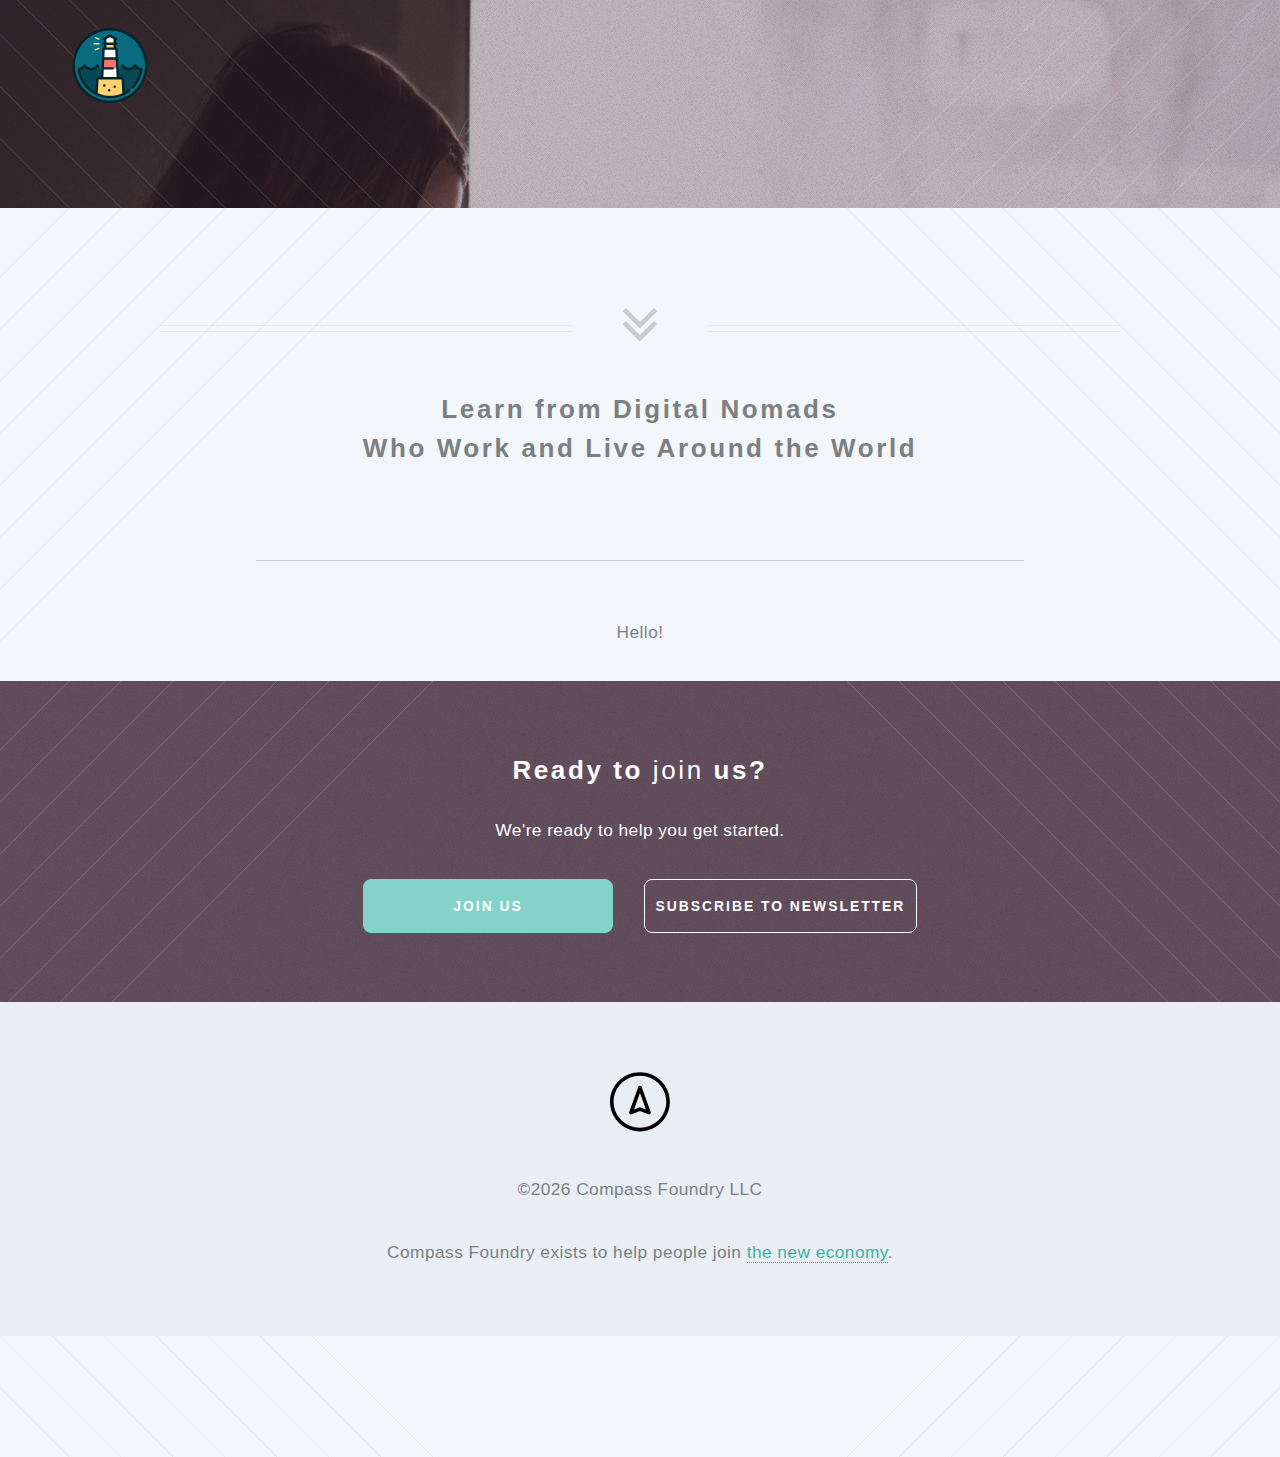
==== blog.html @ d34904d3 "initial commit" ====
<!DOCTYPE HTML>
<!--
	Twenty by HTML5 UP
	html5up.net | @ajlkn
	Free for personal and commercial use under the CCA 3.0 license (html5up.net/license)
-->
<script src="assets/js/main.js"></script>

<html>
  <head>
    <title>Nomad Scout</title>
    <link rel="shortcut icon" href="images/favicon.ico" />
    <meta charset="utf-8" />
    <meta name="viewport" content="width=device-width, initial-scale=1" />
    <!--[if lte IE 8]><script src="assets/js/ie/html5shiv.js"></script><![endif]-->
    <link rel="stylesheet" href="assets/css/main.css" />
    <!--[if lte IE 8]><link rel="stylesheet" href="assets/css/ie8.css" /><![endif]-->
    <!--[if lte IE 9]><link rel="stylesheet" href="assets/css/ie9.css" /><![endif]-->
  </head>
	<body class="index">
		<div id="page-wrapper">

			<!-- Header -->
				<header id="header" class="alt">
					<!--<h1 id="logo"><a href="index.html">The Stoic Fellowship</a></h1> -->
				<h1 id="logo"><a href="index.html"><img src="images/tsf-svg.svg" width=150px height=75px></a>
					<!-- <nav id="nav">
						<ul>
							<li class="current"><a href="stoic-groups.html">Stoic Communities</a></li>
							<li class="current"><a href="mission.html">About</a></li>
							<li class="current"><a href="resources.html">Resources</a></li>
							<li class="current"><a href="newsletter.html">Newsletter</a></li>
							<li class="current"><a href="blog.html">Blog</a></li>
							<li class="submenu"> -->

								<!-- <a href="#">Menu</a>
								<ul>
									<li><a href="left-sidebar.html">Left Sidebar</a></li>
									<li><a href="right-sidebar.html">Right Sidebar</a></li>
									<li><a href="no-sidebar.html">No Sidebar</a></li>
									<li><a href="contact.html">Contact</a></li>
								</ul>
							</li> -->

							<!-- <li><a href="join.html" class="button special">Join Us</a></li>
						</ul>
					</nav> -->
				</header>

			<!-- Banner -->
				<section id="banner">

					<!--
						".inner" is set up as an inline-block so it automatically expands
						in both directions to fit whatever's inside it. This means it won't
						automatically wrap lines, so be sure to use line breaks where
						appropriate (<br />).
					-->
					

				</section>

			<!-- Main -->

				<article id="main">

					<header class="special container">
						<span class="icon fa-angle-double-down"></span>
						<h2>Learn from Digital Nomads
						<br />
						Who Work and Live Around the World
						</h2>

					</header>
					
<br />
<br />
<div class="hr">
</div>
<br />
<br />

  <p class="center">
    Hello!
  </p>
					<!-- One -->
<!--
						<section class="wrapper style2 container special-alt">
							<div class="row 50%">
								<div class="8u 12u(narrower)">

									<header>
										<h2>Behold the <strong>icons</strong> that visualize what you’re all about. or just take up space. your call bro.</h2>
									</header>
									<p>Sed tristique purus vitae volutpat ultrices. Aliquam eu elit eget arcu comteger ut fermentum lorem. Lorem ipsum dolor sit amet. Sed tristique purus vitae volutpat ultrices. eu elit eget commodo. Sed tristique purus vitae volutpat ultrices. Aliquam eu elit eget arcu commodo.</p>
									<footer>
										<ul class="buttons">
											<li><a href="https://www.google.com/maps/d/u/0/viewer?mid=1Sk7PEt47NQpGrv_67f6LTsaZH1U&hl=en_US" target="_blank" class="button">View More</a></li>
										</ul>
									</footer>

								</div>
								<div class="4u 12u(narrower) important(narrower)">

									<ul class="featured-icons">
										<li><span class="icon fa-clock-o"><span class="label">Feature 1</span></span></li>
										<li><span class="icon fa-volume-up"><span class="label">Feature 2</span></span></li>
										<li><span class="icon fa-laptop"><span class="label">Feature 3</span></span></li>
										<li><span class="icon fa-inbox"><span class="label">Feature 4</span></span></li>
										<li><span class="icon fa-lock"><span class="label">Feature 5</span></span></li>
										<li><span class="icon fa-cog"><span class="label">Feature 6</span></span></li>
									</ul>

								</div>
							</div>
						</section>
					-->

					<!-- CTA -->
						<section id="cta">

							<header>
								<h2>Ready to <strong>join</strong> us?</h2>
								<p>We're ready to help you get started.</p>
							</header>
							<footer>
								<ul class="buttons">
									<li><a href="join.html" class="button special">Join Us</a></li>
									<li><a href="newsletter.html" class="button">Subscribe to Newsletter</a></li>
								</ul>
							</footer>

						</section>

				<!-- Footer -->
					<footer id="footer">

						<!-- <ul class="icons">
							<li><a href="#" class="icon circle fa-twitter"><span class="label">Twitter</span></a></li>
							<li><a href="#" class="icon circle fa-facebook"><span class="label">Facebook</span></a></li>
							<li><a href="#" class="icon circle fa-google-plus"><span class="label">Google+</span></a></li>
							<li><a href="#" class="icon circle fa-github"><span class="label">Github</span></a></li>
							<li><a href="#" class="icon circle fa-dribbble"><span class="label">Dribbble</span></a></li>
						</ul> -->

          <img src="images/nomads-logo.svg">
						<ul class="foot">
							<li>&copy;<script type="text/javascript">
	  document.write(new Date().getFullYear());
	</script> <strong>Compass Foundry LLC</strong> </li>
						</ul>
						<p class="foot">Compass Foundry exists to help people join <a href=#>the new economy</a>.</p>


					</footer>

			</div>

		<!-- Scripts -->
			<script src="assets/js/jquery.min.js"></script>
			<script src="assets/js/jquery.dropotron.min.js"></script>
			<script src="assets/js/jquery.scrolly.min.js"></script>
			<script src="assets/js/jquery.scrollgress.min.js"></script>
			<script src="assets/js/skel.min.js"></script>
			<script src="assets/js/util.js"></script>
			<!--[if lte IE 8]><script src="assets/js/ie/respond.min.js"></script><![endif]-->

	</body>
</html>
---- assets/css/main.css ----
@import url("font-awesome.min.css");
@import url("https://fonts.googleapis.com/css?family=Lato:300,400,900");

/*
	Twenty by HTML5 UP
	html5up.net | @ajlkn
	Free for personal and commercial use under the CCA 3.0 license (html5up.net/license)
*/

/* Reset */

	html, body, div, span, applet, object, iframe, h1, h2, h3, h4, h5, h6, p, blockquote, pre, a, abbr, acronym, address, big, cite, code, del, dfn, em, img, ins, kbd, q, s, samp, small, strike, strong, sub, sup, tt, var, b, u, i, center, dl, dt, dd, ol, ul, li, fieldset, form, label, legend, table, caption, tbody, tfoot, thead, tr, th, td, article, aside, canvas, details, embed, figure, figcaption, footer, header, hgroup, menu, nav, output, ruby, section, summary, time, mark, audio, video {
		margin: 0;
		padding: 0;
		border: 0;
		font-size: 100%;
		font: inherit;
		vertical-align: baseline;
	}

	article, aside, details, figcaption, figure, footer, header, hgroup, menu, nav, section {
		display: block;
	}

	body {
		line-height: 1;
	}

	ol, ul {
		list-style: none;
	}

	blockquote, q {
		quotes: none;
	}

	blockquote:before, blockquote:after, q:before, q:after {
		content: '';
		content: none;
	}

	table {
		border-collapse: collapse;
		border-spacing: 0;
	}

	body {
		-webkit-text-size-adjust: none;
	}

/* Box Model */

	*, *:before, *:after {
		-moz-box-sizing: border-box;
		-webkit-box-sizing: border-box;
		box-sizing: border-box;
	}

/* Containers */

	.container {
		margin-left: auto;
		margin-right: auto;
	}

	.container.\31 25\25 {
		width: 100%;
		max-width: 1750px;
		min-width: 1400px;
	}

	.container.\37 5\25 {
		width: 1050px;
	}

	.container.\35 0\25 {
		width: 700px;
	}

	.container.\32 5\25 {
		width: 350px;
	}

	.container {
		width: 1400px;
	}

	@media screen and (max-width: 1680px) {

		.container.\31 25\25 {
			width: 100%;
			max-width: 1500px;
			min-width: 1200px;
		}

		.container.\37 5\25 {
			width: 900px;
		}

		.container.\35 0\25 {
			width: 600px;
		}

		.container.\32 5\25 {
			width: 300px;
		}

		.container {
			width: 1200px;
		}

	}

	@media screen and (max-width: 1280px) {

		.container.\31 25\25 {
			width: 100%;
			max-width: 1200px;
			min-width: 960px;
		}

		.container.\37 5\25 {
			width: 720px;
		}

		.container.\35 0\25 {
			width: 480px;
		}

		.container.\32 5\25 {
			width: 240px;
		}

		.container {
			width: 960px;
		}

	}

	@media screen and (max-width: 980px) {

		.container.\31 25\25 {
			width: 100%;
			max-width: 118.75%;
			min-width: 95%;
		}

		.container.\37 5\25 {
			width: 71.25%;
		}

		.container.\35 0\25 {
			width: 47.5%;
		}

		.container.\32 5\25 {
			width: 23.75%;
		}

		.container {
			width: 95%;
		}

	}

	@media screen and (max-width: 840px) {

		.container.\31 25\25 {
			width: 100%;
			max-width: 118.75%;
			min-width: 95%;
		}

		.container.\37 5\25 {
			width: 71.25%;
		}

		.container.\35 0\25 {
			width: 47.5%;
		}

		.container.\32 5\25 {
			width: 23.75%;
		}

		.container {
			width: 95% !important;
		}

	}

	@media screen and (max-width: 736px) {

		.container.\31 25\25 {
			width: 100%;
			max-width: 125%;
			min-width: 100%;
		}

		.container.\37 5\25 {
			width: 75%;
		}

		.container.\35 0\25 {
			width: 50%;
		}

		.container.\32 5\25 {
			width: 25%;
		}

		.container {
			width: 100% !important;
		}

	}

/* Grid */

	.row {
		border-bottom: solid 1px transparent;
		-moz-box-sizing: border-box;
		-webkit-box-sizing: border-box;
		box-sizing: border-box;
	}

	.row > * {
		float: left;
		-moz-box-sizing: border-box;
		-webkit-box-sizing: border-box;
		box-sizing: border-box;
	}

	.row:after, .row:before {
		content: '';
		display: block;
		clear: both;
		height: 0;
	}

	.row.uniform > * > :first-child {
		margin-top: 0;
	}

	.row.uniform > * > :last-child {
		margin-bottom: 0;
	}

	.row.\30 \25 > * {
		padding: 0px 0 0 0px;
	}

	.row.\30 \25 {
		margin: 0px 0 -1px 0px;
	}

	.row.uniform.\30 \25 > * {
		padding: 0px 0 0 0px;
	}

	.row.uniform.\30 \25 {
		margin: 0px 0 -1px 0px;
	}

	.row > * {
		padding: 50px 0 0 50px;
	}

	.row {
		margin: -50px 0 -1px -50px;
	}

	.row.uniform > * {
		padding: 50px 0 0 50px;
	}

	.row.uniform {
		margin: -50px 0 -1px -50px;
	}

	.row.\32 00\25 > * {
		padding: 100px 0 0 100px;
	}

	.row.\32 00\25 {
		margin: -100px 0 -1px -100px;
	}

	.row.uniform.\32 00\25 > * {
		padding: 100px 0 0 100px;
	}

	.row.uniform.\32 00\25 {
		margin: -100px 0 -1px -100px;
	}

	.row.\31 50\25 > * {
		padding: 75px 0 0 75px;
	}

	.row.\31 50\25 {
		margin: -75px 0 -1px -75px;
	}

	.row.uniform.\31 50\25 > * {
		padding: 75px 0 0 75px;
	}

	.row.uniform.\31 50\25 {
		margin: -75px 0 -1px -75px;
	}

	.row.\35 0\25 > * {
		padding: 25px 0 0 25px;
	}

	.row.\35 0\25 {
		margin: -25px 0 -1px -25px;
	}

	.row.uniform.\35 0\25 > * {
		padding: 25px 0 0 25px;
	}

	.row.uniform.\35 0\25 {
		margin: -25px 0 -1px -25px;
	}

	.row.\32 5\25 > * {
		padding: 12.5px 0 0 12.5px;
	}

	.row.\32 5\25 {
		margin: -12.5px 0 -1px -12.5px;
	}

	.row.uniform.\32 5\25 > * {
		padding: 12.5px 0 0 12.5px;
	}

	.row.uniform.\32 5\25 {
		margin: -12.5px 0 -1px -12.5px;
	}

	.\31 2u, .\31 2u\24 {
		width: 100%;
		clear: none;
		margin-left: 0;
	}

	.\31 1u, .\31 1u\24 {
		width: 91.6666666667%;
		clear: none;
		margin-left: 0;
	}

	.\31 0u, .\31 0u\24 {
		width: 83.3333333333%;
		clear: none;
		margin-left: 0;
	}

	.\39 u, .\39 u\24 {
		width: 75%;
		clear: none;
		margin-left: 0;
	}

	.\38 u, .\38 u\24 {
		width: 66.6666666667%;
		clear: none;
		margin-left: 0;
	}

	.\37 u, .\37 u\24 {
		width: 58.3333333333%;
		clear: none;
		margin-left: 0;
	}

	.\36 u, .\36 u\24 {
		width: 50%;
		clear: none;
		margin-left: 0;
	}

	.\35 u, .\35 u\24 {
		width: 41.6666666667%;
		clear: none;
		margin-left: 0;
	}

	.\34 u, .\34 u\24 {
		width: 33.3333333333%;
		clear: none;
		margin-left: 0;
	}

	.\33 u, .\33 u\24 {
		width: 25%;
		clear: none;
		margin-left: 0;
	}

	.\32 u, .\32 u\24 {
		width: 16.6666666667%;
		clear: none;
		margin-left: 0;
	}

	.\31 u, .\31 u\24 {
		width: 8.3333333333%;
		clear: none;
		margin-left: 0;
	}

	.\31 2u\24 + *,
	.\31 1u\24 + *,
	.\31 0u\24 + *,
	.\39 u\24 + *,
	.\38 u\24 + *,
	.\37 u\24 + *,
	.\36 u\24 + *,
	.\35 u\24 + *,
	.\34 u\24 + *,
	.\33 u\24 + *,
	.\32 u\24 + *,
	.\31 u\24 + * {
		clear: left;
	}

	.\-11u {
		margin-left: 91.66667%;
	}

	.\-10u {
		margin-left: 83.33333%;
	}

	.\-9u {
		margin-left: 75%;
	}

	.\-8u {
		margin-left: 66.66667%;
	}

	.\-7u {
		margin-left: 58.33333%;
	}

	.\-6u {
		margin-left: 50%;
	}

	.\-5u {
		margin-left: 41.66667%;
	}

	.\-4u {
		margin-left: 33.33333%;
	}

	.\-3u {
		margin-left: 25%;
	}

	.\-2u {
		margin-left: 16.66667%;
	}

	.\-1u {
		margin-left: 8.33333%;
	}

	@media screen and (max-width: 1680px) {

		.row > * {
			padding: 40px 0 0 40px;
		}

		.row {
			margin: -40px 0 -1px -40px;
		}

		.row.uniform > * {
			padding: 40px 0 0 40px;
		}

		.row.uniform {
			margin: -40px 0 -1px -40px;
		}

		.row.\32 00\25 > * {
			padding: 80px 0 0 80px;
		}

		.row.\32 00\25 {
			margin: -80px 0 -1px -80px;
		}

		.row.uniform.\32 00\25 > * {
			padding: 80px 0 0 80px;
		}

		.row.uniform.\32 00\25 {
			margin: -80px 0 -1px -80px;
		}

		.row.\31 50\25 > * {
			padding: 60px 0 0 60px;
		}

		.row.\31 50\25 {
			margin: -60px 0 -1px -60px;
		}

		.row.uniform.\31 50\25 > * {
			padding: 60px 0 0 60px;
		}

		.row.uniform.\31 50\25 {
			margin: -60px 0 -1px -60px;
		}

		.row.\35 0\25 > * {
			padding: 20px 0 0 20px;
		}

		.row.\35 0\25 {
			margin: -20px 0 -1px -20px;
		}

		.row.uniform.\35 0\25 > * {
			padding: 20px 0 0 20px;
		}

		.row.uniform.\35 0\25 {
			margin: -20px 0 -1px -20px;
		}

		.row.\32 5\25 > * {
			padding: 10px 0 0 10px;
		}

		.row.\32 5\25 {
			margin: -10px 0 -1px -10px;
		}

		.row.uniform.\32 5\25 > * {
			padding: 10px 0 0 10px;
		}

		.row.uniform.\32 5\25 {
			margin: -10px 0 -1px -10px;
		}

		.\31 2u\28wide\29, .\31 2u\24\28wide\29 {
			width: 100%;
			clear: none;
			margin-left: 0;
		}

		.\31 1u\28wide\29, .\31 1u\24\28wide\29 {
			width: 91.6666666667%;
			clear: none;
			margin-left: 0;
		}

		.\31 0u\28wide\29, .\31 0u\24\28wide\29 {
			width: 83.3333333333%;
			clear: none;
			margin-left: 0;
		}

		.\39 u\28wide\29, .\39 u\24\28wide\29 {
			width: 75%;
			clear: none;
			margin-left: 0;
		}

		.\38 u\28wide\29, .\38 u\24\28wide\29 {
			width: 66.6666666667%;
			clear: none;
			margin-left: 0;
		}

		.\37 u\28wide\29, .\37 u\24\28wide\29 {
			width: 58.3333333333%;
			clear: none;
			margin-left: 0;
		}

		.\36 u\28wide\29, .\36 u\24\28wide\29 {
			width: 50%;
			clear: none;
			margin-left: 0;
		}

		.\35 u\28wide\29, .\35 u\24\28wide\29 {
			width: 41.6666666667%;
			clear: none;
			margin-left: 0;
		}

		.\34 u\28wide\29, .\34 u\24\28wide\29 {
			width: 33.3333333333%;
			clear: none;
			margin-left: 0;
		}

		.\33 u\28wide\29, .\33 u\24\28wide\29 {
			width: 25%;
			clear: none;
			margin-left: 0;
		}

		.\32 u\28wide\29, .\32 u\24\28wide\29 {
			width: 16.6666666667%;
			clear: none;
			margin-left: 0;
		}

		.\31 u\28wide\29, .\31 u\24\28wide\29 {
			width: 8.3333333333%;
			clear: none;
			margin-left: 0;
		}

		.\31 2u\24\28wide\29 + *,
		.\31 1u\24\28wide\29 + *,
		.\31 0u\24\28wide\29 + *,
		.\39 u\24\28wide\29 + *,
		.\38 u\24\28wide\29 + *,
		.\37 u\24\28wide\29 + *,
		.\36 u\24\28wide\29 + *,
		.\35 u\24\28wide\29 + *,
		.\34 u\24\28wide\29 + *,
		.\33 u\24\28wide\29 + *,
		.\32 u\24\28wide\29 + *,
		.\31 u\24\28wide\29 + * {
			clear: left;
		}

		.\-11u\28wide\29 {
			margin-left: 91.66667%;
		}

		.\-10u\28wide\29 {
			margin-left: 83.33333%;
		}

		.\-9u\28wide\29 {
			margin-left: 75%;
		}

		.\-8u\28wide\29 {
			margin-left: 66.66667%;
		}

		.\-7u\28wide\29 {
			margin-left: 58.33333%;
		}

		.\-6u\28wide\29 {
			margin-left: 50%;
		}

		.\-5u\28wide\29 {
			margin-left: 41.66667%;
		}

		.\-4u\28wide\29 {
			margin-left: 33.33333%;
		}

		.\-3u\28wide\29 {
			margin-left: 25%;
		}

		.\-2u\28wide\29 {
			margin-left: 16.66667%;
		}

		.\-1u\28wide\29 {
			margin-left: 8.33333%;
		}

	}

	@media screen and (max-width: 1280px) {

		.row > * {
			padding: 40px 0 0 40px;
		}

		.row {
			margin: -40px 0 -1px -40px;
		}

		.row.uniform > * {
			padding: 40px 0 0 40px;
		}

		.row.uniform {
			margin: -40px 0 -1px -40px;
		}

		.row.\32 00\25 > * {
			padding: 80px 0 0 80px;
		}

		.row.\32 00\25 {
			margin: -80px 0 -1px -80px;
		}

		.row.uniform.\32 00\25 > * {
			padding: 80px 0 0 80px;
		}

		.row.uniform.\32 00\25 {
			margin: -80px 0 -1px -80px;
		}

		.row.\31 50\25 > * {
			padding: 60px 0 0 60px;
		}

		.row.\31 50\25 {
			margin: -60px 0 -1px -60px;
		}

		.row.uniform.\31 50\25 > * {
			padding: 60px 0 0 60px;
		}

		.row.uniform.\31 50\25 {
			margin: -60px 0 -1px -60px;
		}

		.row.\35 0\25 > * {
			padding: 20px 0 0 20px;
		}

		.row.\35 0\25 {
			margin: -20px 0 -1px -20px;
		}

		.row.uniform.\35 0\25 > * {
			padding: 20px 0 0 20px;
		}

		.row.uniform.\35 0\25 {
			margin: -20px 0 -1px -20px;
		}

		.row.\32 5\25 > * {
			padding: 10px 0 0 10px;
		}

		.row.\32 5\25 {
			margin: -10px 0 -1px -10px;
		}

		.row.uniform.\32 5\25 > * {
			padding: 10px 0 0 10px;
		}

		.row.uniform.\32 5\25 {
			margin: -10px 0 -1px -10px;
		}

		.\31 2u\28normal\29, .\31 2u\24\28normal\29 {
			width: 100%;
			clear: none;
			margin-left: 0;
		}

		.\31 1u\28normal\29, .\31 1u\24\28normal\29 {
			width: 91.6666666667%;
			clear: none;
			margin-left: 0;
		}

		.\31 0u\28normal\29, .\31 0u\24\28normal\29 {
			width: 83.3333333333%;
			clear: none;
			margin-left: 0;
		}

		.\39 u\28normal\29, .\39 u\24\28normal\29 {
			width: 75%;
			clear: none;
			margin-left: 0;
		}

		.\38 u\28normal\29, .\38 u\24\28normal\29 {
			width: 66.6666666667%;
			clear: none;
			margin-left: 0;
		}

		.\37 u\28normal\29, .\37 u\24\28normal\29 {
			width: 58.3333333333%;
			clear: none;
			margin-left: 0;
		}

		.\36 u\28normal\29, .\36 u\24\28normal\29 {
			width: 50%;
			clear: none;
			margin-left: 0;
		}

		.\35 u\28normal\29, .\35 u\24\28normal\29 {
			width: 41.6666666667%;
			clear: none;
			margin-left: 0;
		}

		.\34 u\28normal\29, .\34 u\24\28normal\29 {
			width: 33.3333333333%;
			clear: none;
			margin-left: 0;
		}

		.\33 u\28normal\29, .\33 u\24\28normal\29 {
			width: 25%;
			clear: none;
			margin-left: 0;
		}

		.\32 u\28normal\29, .\32 u\24\28normal\29 {
			width: 16.6666666667%;
			clear: none;
			margin-left: 0;
		}

		.\31 u\28normal\29, .\31 u\24\28normal\29 {
			width: 8.3333333333%;
			clear: none;
			margin-left: 0;
		}

		.\31 2u\24\28normal\29 + *,
		.\31 1u\24\28normal\29 + *,
		.\31 0u\24\28normal\29 + *,
		.\39 u\24\28normal\29 + *,
		.\38 u\24\28normal\29 + *,
		.\37 u\24\28normal\29 + *,
		.\36 u\24\28normal\29 + *,
		.\35 u\24\28normal\29 + *,
		.\34 u\24\28normal\29 + *,
		.\33 u\24\28normal\29 + *,
		.\32 u\24\28normal\29 + *,
		.\31 u\24\28normal\29 + * {
			clear: left;
		}

		.\-11u\28normal\29 {
			margin-left: 91.66667%;
		}

		.\-10u\28normal\29 {
			margin-left: 83.33333%;
		}

		.\-9u\28normal\29 {
			margin-left: 75%;
		}

		.\-8u\28normal\29 {
			margin-left: 66.66667%;
		}

		.\-7u\28normal\29 {
			margin-left: 58.33333%;
		}

		.\-6u\28normal\29 {
			margin-left: 50%;
		}

		.\-5u\28normal\29 {
			margin-left: 41.66667%;
		}

		.\-4u\28normal\29 {
			margin-left: 33.33333%;
		}

		.\-3u\28normal\29 {
			margin-left: 25%;
		}

		.\-2u\28normal\29 {
			margin-left: 16.66667%;
		}

		.\-1u\28normal\29 {
			margin-left: 8.33333%;
		}

	}

	@media screen and (max-width: 980px) {

		.row > * {
			padding: 30px 0 0 30px;
		}

		.row {
			margin: -30px 0 -1px -30px;
		}

		.row.uniform > * {
			padding: 30px 0 0 30px;
		}

		.row.uniform {
			margin: -30px 0 -1px -30px;
		}

		.row.\32 00\25 > * {
			padding: 60px 0 0 60px;
		}

		.row.\32 00\25 {
			margin: -60px 0 -1px -60px;
		}

		.row.uniform.\32 00\25 > * {
			padding: 60px 0 0 60px;
		}

		.row.uniform.\32 00\25 {
			margin: -60px 0 -1px -60px;
		}

		.row.\31 50\25 > * {
			padding: 45px 0 0 45px;
		}

		.row.\31 50\25 {
			margin: -45px 0 -1px -45px;
		}

		.row.uniform.\31 50\25 > * {
			padding: 45px 0 0 45px;
		}

		.row.uniform.\31 50\25 {
			margin: -45px 0 -1px -45px;
		}

		.row.\35 0\25 > * {
			padding: 15px 0 0 15px;
		}

		.row.\35 0\25 {
			margin: -15px 0 -1px -15px;
		}

		.row.uniform.\35 0\25 > * {
			padding: 15px 0 0 15px;
		}

		.row.uniform.\35 0\25 {
			margin: -15px 0 -1px -15px;
		}

		.row.\32 5\25 > * {
			padding: 7.5px 0 0 7.5px;
		}

		.row.\32 5\25 {
			margin: -7.5px 0 -1px -7.5px;
		}

		.row.uniform.\32 5\25 > * {
			padding: 7.5px 0 0 7.5px;
		}

		.row.uniform.\32 5\25 {
			margin: -7.5px 0 -1px -7.5px;
		}

		.\31 2u\28narrow\29, .\31 2u\24\28narrow\29 {
			width: 100%;
			clear: none;
			margin-left: 0;
		}

		.\31 1u\28narrow\29, .\31 1u\24\28narrow\29 {
			width: 91.6666666667%;
			clear: none;
			margin-left: 0;
		}

		.\31 0u\28narrow\29, .\31 0u\24\28narrow\29 {
			width: 83.3333333333%;
			clear: none;
			margin-left: 0;
		}

		.\39 u\28narrow\29, .\39 u\24\28narrow\29 {
			width: 75%;
			clear: none;
			margin-left: 0;
		}

		.\38 u\28narrow\29, .\38 u\24\28narrow\29 {
			width: 66.6666666667%;
			clear: none;
			margin-left: 0;
		}

		.\37 u\28narrow\29, .\37 u\24\28narrow\29 {
			width: 58.3333333333%;
			clear: none;
			margin-left: 0;
		}

		.\36 u\28narrow\29, .\36 u\24\28narrow\29 {
			width: 50%;
			clear: none;
			margin-left: 0;
		}

		.\35 u\28narrow\29, .\35 u\24\28narrow\29 {
			width: 41.6666666667%;
			clear: none;
			margin-left: 0;
		}

		.\34 u\28narrow\29, .\34 u\24\28narrow\29 {
			width: 33.3333333333%;
			clear: none;
			margin-left: 0;
		}

		.\33 u\28narrow\29, .\33 u\24\28narrow\29 {
			width: 25%;
			clear: none;
			margin-left: 0;
		}

		.\32 u\28narrow\29, .\32 u\24\28narrow\29 {
			width: 16.6666666667%;
			clear: none;
			margin-left: 0;
		}

		.\31 u\28narrow\29, .\31 u\24\28narrow\29 {
			width: 8.3333333333%;
			clear: none;
			margin-left: 0;
		}

		.\31 2u\24\28narrow\29 + *,
		.\31 1u\24\28narrow\29 + *,
		.\31 0u\24\28narrow\29 + *,
		.\39 u\24\28narrow\29 + *,
		.\38 u\24\28narrow\29 + *,
		.\37 u\24\28narrow\29 + *,
		.\36 u\24\28narrow\29 + *,
		.\35 u\24\28narrow\29 + *,
		.\34 u\24\28narrow\29 + *,
		.\33 u\24\28narrow\29 + *,
		.\32 u\24\28narrow\29 + *,
		.\31 u\24\28narrow\29 + * {
			clear: left;
		}

		.\-11u\28narrow\29 {
			margin-left: 91.66667%;
		}

		.\-10u\28narrow\29 {
			margin-left: 83.33333%;
		}

		.\-9u\28narrow\29 {
			margin-left: 75%;
		}

		.\-8u\28narrow\29 {
			margin-left: 66.66667%;
		}

		.\-7u\28narrow\29 {
			margin-left: 58.33333%;
		}

		.\-6u\28narrow\29 {
			margin-left: 50%;
		}

		.\-5u\28narrow\29 {
			margin-left: 41.66667%;
		}

		.\-4u\28narrow\29 {
			margin-left: 33.33333%;
		}

		.\-3u\28narrow\29 {
			margin-left: 25%;
		}

		.\-2u\28narrow\29 {
			margin-left: 16.66667%;
		}

		.\-1u\28narrow\29 {
			margin-left: 8.33333%;
		}

	}

	@media screen and (max-width: 840px) {

		.row > * {
			padding: 30px 0 0 30px;
		}

		.row {
			margin: -30px 0 -1px -30px;
		}

		.row.uniform > * {
			padding: 30px 0 0 30px;
		}

		.row.uniform {
			margin: -30px 0 -1px -30px;
		}

		.row.\32 00\25 > * {
			padding: 60px 0 0 60px;
		}

		.row.\32 00\25 {
			margin: -60px 0 -1px -60px;
		}

		.row.uniform.\32 00\25 > * {
			padding: 60px 0 0 60px;
		}

		.row.uniform.\32 00\25 {
			margin: -60px 0 -1px -60px;
		}

		.row.\31 50\25 > * {
			padding: 45px 0 0 45px;
		}

		.row.\31 50\25 {
			margin: -45px 0 -1px -45px;
		}

		.row.uniform.\31 50\25 > * {
			padding: 45px 0 0 45px;
		}

		.row.uniform.\31 50\25 {
			margin: -45px 0 -1px -45px;
		}

		.row.\35 0\25 > * {
			padding: 15px 0 0 15px;
		}

		.row.\35 0\25 {
			margin: -15px 0 -1px -15px;
		}

		.row.uniform.\35 0\25 > * {
			padding: 15px 0 0 15px;
		}

		.row.uniform.\35 0\25 {
			margin: -15px 0 -1px -15px;
		}

		.row.\32 5\25 > * {
			padding: 7.5px 0 0 7.5px;
		}

		.row.\32 5\25 {
			margin: -7.5px 0 -1px -7.5px;
		}

		.row.uniform.\32 5\25 > * {
			padding: 7.5px 0 0 7.5px;
		}

		.row.uniform.\32 5\25 {
			margin: -7.5px 0 -1px -7.5px;
		}

		.\31 2u\28narrower\29, .\31 2u\24\28narrower\29 {
			width: 100%;
			clear: none;
			margin-left: 0;
		}

		.\31 1u\28narrower\29, .\31 1u\24\28narrower\29 {
			width: 91.6666666667%;
			clear: none;
			margin-left: 0;
		}

		.\31 0u\28narrower\29, .\31 0u\24\28narrower\29 {
			width: 83.3333333333%;
			clear: none;
			margin-left: 0;
		}

		.\39 u\28narrower\29, .\39 u\24\28narrower\29 {
			width: 75%;
			clear: none;
			margin-left: 0;
		}

		.\38 u\28narrower\29, .\38 u\24\28narrower\29 {
			width: 66.6666666667%;
			clear: none;
			margin-left: 0;
		}

		.\37 u\28narrower\29, .\37 u\24\28narrower\29 {
			width: 58.3333333333%;
			clear: none;
			margin-left: 0;
		}

		.\36 u\28narrower\29, .\36 u\24\28narrower\29 {
			width: 50%;
			clear: none;
			margin-left: 0;
		}

		.\35 u\28narrower\29, .\35 u\24\28narrower\29 {
			width: 41.6666666667%;
			clear: none;
			margin-left: 0;
		}

		.\34 u\28narrower\29, .\34 u\24\28narrower\29 {
			width: 33.3333333333%;
			clear: none;
			margin-left: 0;
		}

		.\33 u\28narrower\29, .\33 u\24\28narrower\29 {
			width: 25%;
			clear: none;
			margin-left: 0;
		}

		.\32 u\28narrower\29, .\32 u\24\28narrower\29 {
			width: 16.6666666667%;
			clear: none;
			margin-left: 0;
		}

		.\31 u\28narrower\29, .\31 u\24\28narrower\29 {
			width: 8.3333333333%;
			clear: none;
			margin-left: 0;
		}

		.\31 2u\24\28narrower\29 + *,
		.\31 1u\24\28narrower\29 + *,
		.\31 0u\24\28narrower\29 + *,
		.\39 u\24\28narrower\29 + *,
		.\38 u\24\28narrower\29 + *,
		.\37 u\24\28narrower\29 + *,
		.\36 u\24\28narrower\29 + *,
		.\35 u\24\28narrower\29 + *,
		.\34 u\24\28narrower\29 + *,
		.\33 u\24\28narrower\29 + *,
		.\32 u\24\28narrower\29 + *,
		.\31 u\24\28narrower\29 + * {
			clear: left;
		}

		.\-11u\28narrower\29 {
			margin-left: 91.66667%;
		}

		.\-10u\28narrower\29 {
			margin-left: 83.33333%;
		}

		.\-9u\28narrower\29 {
			margin-left: 75%;
		}

		.\-8u\28narrower\29 {
			margin-left: 66.66667%;
		}

		.\-7u\28narrower\29 {
			margin-left: 58.33333%;
		}

		.\-6u\28narrower\29 {
			margin-left: 50%;
		}

		.\-5u\28narrower\29 {
			margin-left: 41.66667%;
		}

		.\-4u\28narrower\29 {
			margin-left: 33.33333%;
		}

		.\-3u\28narrower\29 {
			margin-left: 25%;
		}

		.\-2u\28narrower\29 {
			margin-left: 16.66667%;
		}

		.\-1u\28narrower\29 {
			margin-left: 8.33333%;
		}

	}

	@media screen and (max-width: 736px) {

		.row > * {
			padding: 30px 0 0 30px;
		}

		.row {
			margin: -30px 0 -1px -30px;
		}

		.row.uniform > * {
			padding: 30px 0 0 30px;
		}

		.row.uniform {
			margin: -30px 0 -1px -30px;
		}

		.row.\32 00\25 > * {
			padding: 60px 0 0 60px;
		}

		.row.\32 00\25 {
			margin: -60px 0 -1px -60px;
		}

		.row.uniform.\32 00\25 > * {
			padding: 60px 0 0 60px;
		}

		.row.uniform.\32 00\25 {
			margin: -60px 0 -1px -60px;
		}

		.row.\31 50\25 > * {
			padding: 45px 0 0 45px;
		}

		.row.\31 50\25 {
			margin: -45px 0 -1px -45px;
		}

		.row.uniform.\31 50\25 > * {
			padding: 45px 0 0 45px;
		}

		.row.uniform.\31 50\25 {
			margin: -45px 0 -1px -45px;
		}

		.row.\35 0\25 > * {
			padding: 15px 0 0 15px;
		}

		.row.\35 0\25 {
			margin: -15px 0 -1px -15px;
		}

		.row.uniform.\35 0\25 > * {
			padding: 15px 0 0 15px;
		}

		.row.uniform.\35 0\25 {
			margin: -15px 0 -1px -15px;
		}

		.row.\32 5\25 > * {
			padding: 7.5px 0 0 7.5px;
		}

		.row.\32 5\25 {
			margin: -7.5px 0 -1px -7.5px;
		}

		.row.uniform.\32 5\25 > * {
			padding: 7.5px 0 0 7.5px;
		}

		.row.uniform.\32 5\25 {
			margin: -7.5px 0 -1px -7.5px;
		}

		.\31 2u\28mobile\29, .\31 2u\24\28mobile\29 {
			width: 100%;
			clear: none;
			margin-left: 0;
		}

		.\31 1u\28mobile\29, .\31 1u\24\28mobile\29 {
			width: 91.6666666667%;
			clear: none;
			margin-left: 0;
		}

		.\31 0u\28mobile\29, .\31 0u\24\28mobile\29 {
			width: 83.3333333333%;
			clear: none;
			margin-left: 0;
		}

		.\39 u\28mobile\29, .\39 u\24\28mobile\29 {
			width: 75%;
			clear: none;
			margin-left: 0;
		}

		.\38 u\28mobile\29, .\38 u\24\28mobile\29 {
			width: 66.6666666667%;
			clear: none;
			margin-left: 0;
		}

		.\37 u\28mobile\29, .\37 u\24\28mobile\29 {
			width: 58.3333333333%;
			clear: none;
			margin-left: 0;
		}

		.\36 u\28mobile\29, .\36 u\24\28mobile\29 {
			width: 50%;
			clear: none;
			margin-left: 0;
		}

		.\35 u\28mobile\29, .\35 u\24\28mobile\29 {
			width: 41.6666666667%;
			clear: none;
			margin-left: 0;
		}

		.\34 u\28mobile\29, .\34 u\24\28mobile\29 {
			width: 33.3333333333%;
			clear: none;
			margin-left: 0;
		}

		.\33 u\28mobile\29, .\33 u\24\28mobile\29 {
			width: 25%;
			clear: none;
			margin-left: 0;
		}

		.\32 u\28mobile\29, .\32 u\24\28mobile\29 {
			width: 16.6666666667%;
			clear: none;
			margin-left: 0;
		}

		.\31 u\28mobile\29, .\31 u\24\28mobile\29 {
			width: 8.3333333333%;
			clear: none;
			margin-left: 0;
		}

		.\31 2u\24\28mobile\29 + *,
		.\31 1u\24\28mobile\29 + *,
		.\31 0u\24\28mobile\29 + *,
		.\39 u\24\28mobile\29 + *,
		.\38 u\24\28mobile\29 + *,
		.\37 u\24\28mobile\29 + *,
		.\36 u\24\28mobile\29 + *,
		.\35 u\24\28mobile\29 + *,
		.\34 u\24\28mobile\29 + *,
		.\33 u\24\28mobile\29 + *,
		.\32 u\24\28mobile\29 + *,
		.\31 u\24\28mobile\29 + * {
			clear: left;
		}

		.\-11u\28mobile\29 {
			margin-left: 91.66667%;
		}

		.\-10u\28mobile\29 {
			margin-left: 83.33333%;
		}

		.\-9u\28mobile\29 {
			margin-left: 75%;
		}

		.\-8u\28mobile\29 {
			margin-left: 66.66667%;
		}

		.\-7u\28mobile\29 {
			margin-left: 58.33333%;
		}

		.\-6u\28mobile\29 {
			margin-left: 50%;
		}

		.\-5u\28mobile\29 {
			margin-left: 41.66667%;
		}

		.\-4u\28mobile\29 {
			margin-left: 33.33333%;
		}

		.\-3u\28mobile\29 {
			margin-left: 25%;
		}

		.\-2u\28mobile\29 {
			margin-left: 16.66667%;
		}

		.\-1u\28mobile\29 {
			margin-left: 8.33333%;
		}

	}

/* Basic */

	body {
		background: #f3f6fa;
	}

		body.is-loading *, body.is-loading *:before, body.is-loading *:after {
			-moz-animation: none !important;
			-webkit-animation: none !important;
			-ms-animation: none !important;
			animation: none !important;
			-moz-transition: none !important;
			-webkit-transition: none !important;
			-ms-transition: none !important;
			transition: none !important;
		}

	body, input, select, textarea {
		color: #7c8081;
		font-family: 'Dosis', sans-serif;
		font-size: 18pt;
		font-weight: 300;
		letter-spacing: 0.025em;
		line-height: 1.75em;
	}

	a {
		-moz-transition: color 0.2s ease-in-out, border-color 0.2s ease-in-out, background-color 0.2s ease-in-out;
		-webkit-transition: color 0.2s ease-in-out, border-color 0.2s ease-in-out, background-color 0.2s ease-in-out;
		-ms-transition: color 0.2s ease-in-out, border-color 0.2s ease-in-out, background-color 0.2s ease-in-out;
		transition: color 0.2s ease-in-out, border-color 0.2s ease-in-out, background-color 0.2s ease-in-out;
		color: #3fb1a3;
		text-decoration: none;
		border-bottom: dotted 1px;
	}

		a:hover {
			border-bottom-color: transparent;
		}

	strong, b {
		font-weight: 400;
	}

	p, ul, ol, dl, table, blockquote {
		margin: 0 0 2em 0;
	}

	h1, h2, h3, h4, h5, h6 {
		color: inherit;
		font-weight: 300;
		line-height: 1.75em;
		margin-bottom: 1em;
	}

		h1 a, h2 a, h3 a, h4 a, h5 a, h6 a {
			color: inherit;
			text-decoration: none;
			border: 0;
		}

	h2 {
		font-size: 1.5em;
		letter-spacing: 0.1em;
		font-weight: bold;
	}

	h3 {
		font-size: 1.15em;
		letter-spacing: 0.025em;
		font-weight: bold;
	}

	sub {
		font-size: 0.8em;
		position: relative;
		top: 0.5em;
	}

	sup {
		font-size: 0.8em;
		position: relative;
		top: -0.5em;
	}

	hr {
		border-top: solid 1px rgba(124, 128, 129, 0.2);
		border: 0;
		margin-bottom: 1.5em;
	}

	blockquote {
		border-left: solid 0.5em rgba(124, 128, 129, 0.2);
		font-style: italic;
		padding: 1em 0 1em 2em;
	}

/* Section/Article */

	section.special, article.special {
		text-align: center;
	}

	header.major {
		padding-bottom: 2em;
	}

	header.special {
		margin-bottom: 5em;
		padding-top: 7em;
		position: relative;
		text-align: center;
	}

		header.special:before, header.special:after {
			border-bottom: solid 1.5px;
			border-top: solid 1.5px;
			content: '';
			height: 7px;
			opacity: 0.1;
			position: absolute;
			top: 1.75em;
			width: 43%;
		}

		header.special:before {
			left: 0;
		}

		header.special:after {
			right: 0;
		}

		header.special h2 {
			margin-bottom: 0;
		}

		header.special h2 + p {
			margin-bottom: 0;
			padding-top: 1.5em;
		}

		header.special .icon {
			cursor: default;
			height: 7em;
			left: 0;
			position: absolute;
			text-align: center;
			top: 1em;
			width: 100%;
		}

			header.special .icon:before {
				font-size: 3.5em;
				opacity: 0.35;
			}

	footer > :last-child {
		margin-bottom: 0;
	}

	footer.major {
		padding-top: 3em;
	}

/* Nick's CSS Additions */

	.map {
		margin-left: 20%;
		margin-right: 20%;
	}

	.paragraph-center {
		margin-left: 20%;
		margin-right: 20%;
	}

	.center {
		text-align: center;
		align-items: center;
	}

	.hr {
    display: block;
		border-top: 1px solid #ccc;
		margin-left: 20%;
		margin-right: 20%;
	}

	.foot {
		margin: 2em;
	}
	
	.center-margin {
		margin: 0em;
	}

/* Form */

	input[type="text"],
	input[type="password"],
	input[type="email"],
	textarea {
		-moz-transition: background-color 0.2s ease-in-out, border-color 0.2s ease-in-out;
		-webkit-transition: background-color 0.2s ease-in-out, border-color 0.2s ease-in-out;
		-ms-transition: background-color 0.2s ease-in-out, border-color 0.2s ease-in-out;
		transition: background-color 0.2s ease-in-out, border-color 0.2s ease-in-out;
		-moz-appearance: none;
		-webkit-appearance: none;
		-ms-appearance: none;
		appearance: none;
		background: none;
		border: solid 1px rgba(124, 128, 129, 0.2);
		color: inherit;
		display: block;
		padding: 0.75em;
		text-decoration: none;
		width: 100%;
		outline: 0;
	}

		input[type="text"]:focus,
		input[type="password"]:focus,
		input[type="email"]:focus,
		textarea:focus {
			border-color: #83d3c9;
		}

	input[type="text"],
	input[type="password"],
	input[type="email"] {
		line-height: 1em;
	}

	::-webkit-input-placeholder {
		color: inherit;
		opacity: 0.5;
		position: relative;
		top: 3px;
	}

	:-moz-placeholder {
		color: inherit;
		opacity: 0.5;
	}

	::-moz-placeholder {
		color: inherit;
		opacity: 0.5;
	}

	:-ms-input-placeholder {
		color: inherit;
		opacity: 0.5;
	}

	.formerize-placeholder {
		color: rgba(124, 128, 129, 0.5) !important;
	}

/* Image */

	.image {
		border: 0;
		position: relative;
	}

		/*.image:before {
			background: url("images/overlay.png");
			content: '';
			height: 100%;
			left: 0;
			position: absolute;
			top: 0;
			width: 100%;*/
		}

		.image.fit {
			display: block;
		}

			.image.fit img {
				display: block;
				width: 100%;
			}

		.image.featured {
			display: block;
			margin: 0 0 2em 0;
		}

			.image.featured img {
				width: 200px;
			  height: 200px;
  			line-height: 200px;
  			border-radius: 50%;
  			-moz-border-radius: 50%;
			  -webkit-border-radius: 50%;
				
				/* display: block;
				height: 50%;
				width: 50%;
				margin-left: auto;
				margin-right: auto;
				border-radius: 50%;*/

			}

/* Icon */

	.icon {
		text-decoration: none;
		position: relative;
	}

		.icon:before {
			-moz-osx-font-smoothing: grayscale;
			-webkit-font-smoothing: antialiased;
			font-family: FontAwesome;
			font-style: normal;
			font-weight: normal;
			text-transform: none !important;
		}

		.icon.circle {
			-moz-transition: all 0.2s ease-in-out;
			-webkit-transition: all 0.2s ease-in-out;
			-ms-transition: all 0.2s ease-in-out;
			transition: all 0.2s ease-in-out;
			border: 0;
			border-radius: 100%;
			display: inline-block;
			font-size: 1.25em;
			height: 2.25em;
			left: 0;
			line-height: 2.25em;
			text-align: center;
			text-decoration: none;
			top: 0;
			width: 2.25em;
		}

			.icon.circle:hover {
				top: -0.2em;
			}

			.icon.circle.fa-twitter {
				background: #70aecd;
				color: #fff;
			}

				.icon.circle.fa-twitter:hover {
					background: #7fb7d2;
				}

			.icon.circle.fa-facebook {
				background: #7490c3;
				color: #fff;
			}

				.icon.circle.fa-facebook:hover {
					background: #829bc9;
				}

			.icon.circle.fa-google-plus {
				background: #db6b67;
				color: #fff;
			}

				.icon.circle.fa-google-plus:hover {
					background: #df7b77;
				}

			.icon.circle.fa-github {
				background: #dcad8b;
				color: #fff;
			}

				.icon.circle.fa-github:hover {
					background: #e1b89b;
				}

			.icon.circle.fa-dribbble {
				background: #da83ae;
				color: #fff;
			}

				.icon.circle.fa-dribbble:hover {
					background: #df93b8;
				}

		.icon.featured {
			cursor: default;
			display: block;
			margin: 0 0 1.5em 0;
			opacity: 0.35;
			text-align: center;
		}

			.icon.featured:before {
				font-size: 5em;
				line-height: 1em;
			}

		.icon > .label {
			display: none;
		}

/* List */

	ol.default {
		list-style: decimal;
		padding-left: 1.25em;
	}

		ol.default li {
			padding-left: 0.25em;
		}

	ul.default {
		list-style: disc;
		padding-left: 1em;
	}

		ul.default li {
			padding-left: 0.5em;
		}

	ul.icons {
		cursor: default;
	}

		ul.icons li {
			display: inline-block;
			line-height: 1em;
			padding-left: 0.5em;
		}

			ul.icons li:first-child {
				padding-left: 0;
			}

	ul.featured-icons {
		cursor: default;
		margin: -0.75em 0 0 0;
		opacity: 0.35;
		overflow: hidden;
		position: relative;
	}

		ul.featured-icons li {
			display: block;
			float: left;
			text-align: center;
			width: 50%;
		}

			ul.featured-icons li .icon {
				display: inline-block;
				font-size: 6.25em;
				height: 1.25em;
				line-height: 1.25em;
				width: 1em;
			}

	ul.buttons {
		cursor: default;
		margin: 2em;
	}

		ul.buttons:last-child {
			margin-bottom: 0;
		}

		ul.buttons li {
			display: inline-block;
			padding: 0 0 0 1.5em;
		}

			ul.buttons li:first-child {
				padding: 0;
			}

		ul.buttons.vertical li {
			display: block;
			padding: 1.5em 0 0 0;
		}

			ul.buttons.vertical li:first-child {
				padding: 0;
			}

/* Table */

	table {
		width: 100%;
	}

		table.default {
			width: 100%;
		}

			table.default tbody tr {
				border-bottom: solid 1px rgba(124, 128, 129, 0.2);
			}

			table.default td {
				padding: 0.5em 1em 0.5em 1em;
			}

			table.default th {
				font-weight: 400;
				padding: 0.5em 1em 0.5em 1em;
				text-align: left;
			}

			table.default thead {
				background: #7c8081;
				color: #fff;
			}

/* Button */

	input[type="button"],
	input[type="submit"],
	input[type="reset"],
	.button {
		-moz-appearance: none;
		-webkit-appearance: none;
		-ms-appearance: none;
		appearance: none;
		-moz-transition: color 0.2s ease-in-out, border-color 0.2s ease-in-out, background-color 0.2s ease-in-out;
		-webkit-transition: color 0.2s ease-in-out, border-color 0.2s ease-in-out, background-color 0.2s ease-in-out;
		-ms-transition: color 0.2s ease-in-out, border-color 0.2s ease-in-out, background-color 0.2s ease-in-out;
		transition: color 0.2s ease-in-out, border-color 0.2s ease-in-out, background-color 0.2s ease-in-out;
		background: none;
		border: solid 1px;
		color: inherit;
		cursor: pointer;
		display: inline-block;
		font-size: 0.8em;
		font-weight: 900;
		letter-spacing: 2px;
		min-width: 18em;
		padding: 0 0.75em;
		line-height: 3.75em;
		text-align: center;
		text-decoration: none;
		text-transform: uppercase;
		border-radius: 8px;
	}

		input[type="button"]:hover,
		input[type="submit"]:hover,
		input[type="reset"]:hover,
		.button:hover {
			background: rgba(188, 202, 206, 0.15);
			border-color: inherit;
		}

		input[type="button"].special,
		input[type="submit"].special,
		input[type="reset"].special,
		.button.special {
			background: #83d3c9;
			border-color: #83d3c9;
			color: #fff !important;
		}

			input[type="button"].special:hover,
			input[type="submit"].special:hover,
			input[type="reset"].special:hover,
			.button.special:hover {
				background: #96dad1 !important;
				border-color: #96dad1 !important;
			}

		input[type="button"].fit,
		input[type="submit"].fit,
		input[type="reset"].fit,
		.button.fit {
			width: 100%;
		}

		input[type="button"].small,
		input[type="submit"].small,
		input[type="reset"].small,
		.button.small {
			font-size: 0.7em;
			min-width: 14em;
			padding: 0.5em 0;
		}

/* Wrapper */

	.wrapper {
		margin-bottom: 5em;
		padding: 5em;
	}

		.wrapper.style1 {
			padding: 0;
		}

		.wrapper.style2 {
			background-color: #83d3c9;
			background-image: url("images/light-bl.svg"), url("images/light-br.svg");
			background-position: bottom left, bottom right;
			background-repeat: no-repeat, no-repeat;
			background-size: 25em, 25em;
			color: #fff;
		}

			.wrapper.style2 .button:hover {
				background: rgba(255, 255, 255, 0.15) !important;
			}

			.wrapper.style2 .button.special {
				background: #fff;
				border-color: #fff;
				color: #83d3c9 !important;
			}

				.wrapper.style2 .button.special:hover {
					border-color: inherit !important;
					color: #fff !important;
				}

		.wrapper.style3 {
			background: #fff;
			color: inherit;
			box-shadow: 0 4px 8px 0 rgba(0, 0, 0, 0.2), 0 6px 20px 0 rgba(0, 0, 0, 0.19);
		}

		.wrapper.style4 {
			background: #fff;
			color: inherit;
			padding: 4em;
		}

/* Header */

	@-moz-keyframes reveal-header {
		0% {
			top: -5em;
		}

		100% {
			top: 0;
		}
	}

	@-webkit-keyframes reveal-header {
		0% {
			top: -5em;
		}

		100% {
			top: 0;
		}
	}

	@-ms-keyframes reveal-header {
		0% {
			top: -5em;
		}

		100% {
			top: 0;
		}
	}

	@keyframes reveal-header {
		0% {
			top: -5em;
		}

		100% {
			top: 0;
		}
	}

	#header {
		background: #fff;
		box-shadow: 0 1px 2px 0 rgba(0, 0, 0, 0.075);
		color: inherit;
		cursor: default;
		font-size: 0.8em;
		left: 0;
		padding: 1em 1.5em;
		position: fixed;
		top: 0;
		width: 100%;
		z-index: 10000;
	}

		#header h1 {
			font-weight: 900;
			margin: 0;
		}

			#header h1 span {
				font-weight: 300;
			}

		#header nav {
			letter-spacing: 0.075em;
			position: absolute;
			right: 1.5em;
			text-transform: uppercase;
			top: 0.75em;
		}

			#header nav ul li {
				display: inline-block;
				margin-left: 1.5em;
			}

				#header nav ul li > ul {
					display: none;
				}

				#header nav ul li a {
					border: solid 1px transparent;
					color: inherit;
					display: inline-block;
					line-height: 1em;
					padding: 0.6em 0.75em;
					text-decoration: none;
				}

				#header nav ul li input[type="button"],
				#header nav ul li input[type="submit"],
				#header nav ul li input[type="reset"],
				#header nav ul li .button {
					font-size: 1em;
					min-width: 0;
					width: auto;
				}

				#header nav ul li.submenu > a {
					text-decoration: none;
				}

					#header nav ul li.submenu > a:before {
						-moz-osx-font-smoothing: grayscale;
						-webkit-font-smoothing: antialiased;
						font-family: FontAwesome;
						font-style: normal;
						font-weight: normal;
						text-transform: none !important;
					}

					#header nav ul li.submenu > a:before {
						content: '\f107';
						margin-right: 0.65em;
					}

				#header nav ul li.active > a, #header nav ul li:hover > a {
					-moz-transition: all 0.2s ease-in-out;
					-webkit-transition: all 0.2s ease-in-out;
					-ms-transition: all 0.2s ease-in-out;
					transition: all 0.2s ease-in-out;
					background: rgba(188, 202, 206, 0.15);
				}

				#header nav ul li.current > a {
					font-weight: 900;
					padding-top: 35px;
				}

		#header.reveal {
			-moz-animation: reveal-header 0.5s;
			-webkit-animation: reveal-header 0.5s;
			-ms-animation: reveal-header 0.5s;
			animation: reveal-header 0.5s;
		}

		#header.alt {
			-moz-animation: none;
			-webkit-animation: none;
			-ms-animation: none;
			animation: none;
			background: transparent;
			box-shadow: none;
			color: #fff;
			padding: 2em 2.5em;
			position: absolute;
		}

			#header.alt nav {
				right: 2.5em;
				top: 1.75em;
			}

				#header.alt nav ul li.active > a, #header.alt nav ul li:hover > a {
					border: solid 1px;
				}

/* Dropotron */

	.dropotron {
		background: #fff;
		box-shadow: 0 1px 2px 0 rgba(0, 0, 0, 0.075);
		line-height: 2.25em;
		min-width: 13em;
		padding: 1em 0;
		text-transform: uppercase;
		margin-top: calc(-1em + 1px);
	}

		.dropotron.level-0 {
			font-size: 0.7em;
			font-weight: 400;
			margin-top: 1.5em;
		}

			.dropotron.level-0:before {
				border-bottom: solid 0.5em #fff;
				border-left: solid 0.5em transparent;
				border-right: solid 0.5em transparent;
				content: '';
				left: 0.75em;
				position: absolute;
				top: -0.45em;
			}

		.dropotron > li {
			border-top: solid 1px rgba(124, 128, 129, 0.2);
		}

			.dropotron > li > a {
				-moz-transition: none;
				-webkit-transition: none;
				-ms-transition: none;
				transition: none;
				color: inherit;
				text-decoration: none;
				padding: 0 1em;
				border: 0;
			}

			.dropotron > li:hover > a {
				background: #83d3c9;
				color: #fff;
			}

			.dropotron > li:first-child {
				border-top: 0;
			}

/* Banner */

	@-moz-keyframes reveal-banner {
		0% {
			opacity: 0;
		}

		100% {
			opacity: 1;
		}
	}

	@-webkit-keyframes reveal-banner {
		0% {
			opacity: 0;
		}

		100% {
			opacity: 1;
		}
	}

	@-ms-keyframes reveal-banner {
		0% {
			opacity: 0;
		}

		100% {
			opacity: 1;
		}
	}

	@keyframes reveal-banner {
		0% {
			opacity: 0;
		}

		100% {
			opacity: 1;
		}
	}

	#banner {
		background-attachment: scroll, scroll, scroll, fixed;
		background-color: #645862;
		background-image: url("images/light-bl.svg"), url("images/light-br.svg"), url("images/overlay.png"), url("images/nomad.jpg");
		background-position: bottom left, bottom right, top left, top center;
		background-repeat: no-repeat, no-repeat, repeat, no-repeat;
		background-size: 25em, 25em, auto, cover;
		color: #fff;
		cursor: default;
		padding: 6em 0;
		text-align: center;
	}

		#banner .inner {
			-moz-animation: reveal-banner 1s 0.25s ease-in-out;
			-webkit-animation: reveal-banner 1s 0.25s ease-in-out;
			-ms-animation: reveal-banner 1s 0.25s ease-in-out;
			animation: reveal-banner 1s 0.25s ease-in-out;
			-moz-animation-fill-mode: forwards;
			-webkit-animation-fill-mode: forwards;
			-ms-animation-fill-mode: forwards;
			animation-fill-mode: forwards;
			/* background: rgba(52, 27, 43, 0.5); */
			color: #fff;
			display: inline-block;
			opacity: 0;
			padding: 3em;
			text-align: center;
		}

			#banner .inner header {
				display: inline-block;
				border-bottom: solid 2px;
				border-top: solid 2px;
				margin: 0 0 2em 0;
				padding: 3px 0 3px 0;
			}

				#banner .inner header h2 {
					border-bottom: solid 2px;
					border-top: solid 2px;
					font-size: 2.5em;
					font-weight: 900;
					letter-spacing: 0.2em;
					margin: 0;
					padding-left: 0.05em;
					position: relative;
					text-transform: uppercase;
				}

			#banner .inner p {
				letter-spacing: 0.1em;
				margin: 0;
				text-transform: uppercase;
			}

				#banner .inner p a {
					color: inherit;
					font-weight: 400;
					text-decoration: none;
				}

			#banner .inner footer {
				margin: 2em 0 0 0;
			}

/* Main */

	#main {
		background-image: url("images/dark-tl.svg"), url("images/dark-tr.svg"), url("images/dark-bl.svg"), url("images/dark-br.svg");
		background-position: top left, top right, bottom left, bottom right;
		background-repeat: no-repeat;
		background-size: 25em;
		padding: 7em 0;
	}

		#main > :last-child {
			margin-bottom: 0;
		}

		#main .sidebar section {
			border-top: solid 1px rgba(124, 128, 129, 0.2);
			margin: 3em 0 0 0;
			padding: 3em 0 0 0;
		}

			#main .sidebar section:first-child {
				border-top: 0;
				padding-top: 0;
				margin-top: 0;
			}

	body.index #main {
		padding-top: 5em;
	}

/* CTA */

	#cta {
		background-attachment: scroll, scroll, scroll, fixed;
		background-color: #645862;
		background-image: url("images/light-tl.svg"), url("images/light-tr.svg"), url("images/overlay.png"), url("../../images/");
		background-position: top left, top right, top left, bottom center;
		background-repeat: no-repeat, no-repeat, repeat, no-repeat;
		background-size: 25em, 25em, auto, cover;
		color: #fff;
		padding: 5em;
		text-align: center;
	}

		#cta header {
			margin-bottom: 2em;
		}

/* Footer */

	#footer {
		background: #E8EEF4;
		color: #7c8081;
		padding: 5em 5em 10em 5em;
		text-align: center;
	}

		#footer .copyright {
			font-size: 0.8em;
			line-height: 1em;
		}

			#footer .copyright a {
				color: inherit;
			}

			#footer .copyright li {
				display: inline-block;
				margin-left: 1em;
				padding-left: 1em;
				border-left: dotted 1px;
			}

				#footer .copyright li:first-child {
					margin: 0;
					padding: 0;
					border: 0;
				}

/* Wide */

	@media screen and (max-width: 1680px) {

		/* Basic */

			body, input, select, textarea {
				font-size: 14pt;
			}

		/* Section/Article */

			header.special {
				padding-top: 5.5em;
				margin-bottom: 2em;
			}

	}

/* Normal */

	@media screen and (max-width: 1280px) {

		/* Basic */

			body, input, select, textarea {
				font-size: 13pt;
				letter-spacing: 0.025em;
				line-height: 1.65em;
			}

			h1, h2, h3, h4, h5, h6 {
				line-height: 1.5em;
			}

		/* Section/Article */

			header.major {
				padding-bottom: 1.5em;
			}

			footer.major {
				padding-top: 2em;
			}

		/* Wrapper */

			.wrapper {
				margin-bottom: 4em;
				padding: 4em 3em;
			}

				.wrapper.style4 {
					padding: 3em;
				}

		/* Header */

			#header nav ul li {
				margin-left: 1em;
			}

		/* Banner */

			#banner {
				background-attachment: scroll;
			}

		/* CTA */

			#cta {
				padding: 4em;
				background-attachment: scroll;
			}

		/* Footer */

			#footer {
				padding: 4em;
			}

	}

/* Narrow */

	@media screen and (max-width: 980px) {

		/* Basic */

			body, input, select, textarea {
				font-size: 13pt;
				letter-spacing: 0.025em;
				line-height: 1.5em;
			}

		/* Section/Article */

			header br {
				display: none;
			}

			header.major {
				padding-bottom: 1em;
			}

			header.special {
				padding-left: 2.5em;
				padding-right: 2.5em;
			}

			footer.major {
				padding-top: 1.5em;
			}

		/* Wrapper */

			.wrapper {
				margin-bottom: 3em;
				padding: 3em 2.5em;
			}

				.wrapper.special br {
					display: none;
				}

				.wrapper.style1 {
					padding: 0 2.5em;
				}

				.wrapper.style2 {
					background-size: 15em;
				}

				.wrapper.style4 {
					padding: 2.5em;
				}

		/* Banner */

			#banner {
				background-size: 15em, 15em, auto, cover;
			}

		/* Main */

			#main {
				background-size: 15em;
			}

		/* CTA */

			#cta {
				background-size: 15em, 15em, auto, cover;
				padding: 3em;
			}

	}

/* Narrower */

	#navPanel, #navButton {
		display: none;
	}

	@media screen and (max-width: 840px) {

		/* Basic */

			html, body {
				overflow-x: hidden;
			}

			header.major {
				padding-bottom: 0.25em;
			}

			header.special {
				margin-bottom: 4em;
				padding-top: 5em;
			}

				header.special:before, header.special:after {
					width: 40%;
				}

				header.special h2 + p {
					padding-top: 1.25em;
				}

		/* Section/Article */

			section {
				margin: 1em 0 1em 0;
			}

				section:first-child {
					margin-top: 0;
				}

		/* Button */

			input[type="button"].small,
			input[type="submit"].small,
			input[type="reset"].small,
			.button.small {
				font-size: 0.8em;
				min-width: 18em;
				padding: 0.75em 0;
			}

		/* List */

			ul.featured-icons {
				margin: 0;
			}

				ul.featured-icons li {
					display: inline-block;
					float: none;
					width: auto;
				}

					ul.featured-icons li .icon {
						font-size: 4em;
						width: 1.25em;
					}

			ul.buttons li {
				display: block;
				padding: 1em 0 0 0;
			}

		/* Header */

			#header {
				display: none;
			}

		/* Banner */

			#banner {
				margin: 0;
			}

		/* Wrapper */

			.wrapper.special-alt {
				text-align: center;
			}

			.wrapper.style4 {
				padding-bottom: 3em;
			}

		/* Main */

			#main {
				padding: 5em 0;
			}

				#main .sidebar {
					border-top: solid 1px rgba(124, 128, 129, 0.1);
					padding-top: 3em;
				}

					#main .sidebar section {
						border-top: 0;
						padding-top: 0;
					}

			body.index #main {
				padding-top: 4.5em;
			}

		/* CTA */

			#cta {
				margin: 0;
			}

		/* Footer */

			#footer {
				padding: 4em 1.5em;
			}

		/* Off-Canvas Navigation */

			#page-wrapper {
				-moz-backface-visibility: hidden;
				-webkit-backface-visibility: hidden;
				-ms-backface-visibility: hidden;
				backface-visibility: hidden;
				-moz-transition: -moz-transform 0.5s ease;
				-webkit-transition: -webkit-transform 0.5s ease;
				-ms-transition: -ms-transform 0.5s ease;
				transition: transform 0.5s ease;
				padding-bottom: 1px;
			}

			#navButton {
				-moz-backface-visibility: hidden;
				-webkit-backface-visibility: hidden;
				-ms-backface-visibility: hidden;
				backface-visibility: hidden;
				-moz-transition: -moz-transform 0.5s ease;
				-webkit-transition: -webkit-transform 0.5s ease;
				-ms-transition: -ms-transform 0.5s ease;
				transition: transform 0.5s ease;
				display: block;
				height: 60px;
				left: 0;
				position: fixed;
				top: 0;
				width: 100%;
				z-index: 10001;
			}

				#navButton .toggle {
					text-decoration: none;
					height: 60px;
					left: 0;
					position: absolute;
					text-align: center;
					top: 0;
					width: 100%;
					border: 0;
					outline: 0;
				}

					#navButton .toggle:before {
						-moz-osx-font-smoothing: grayscale;
						-webkit-font-smoothing: antialiased;
						font-family: FontAwesome;
						font-style: normal;
						font-weight: normal;
						text-transform: none !important;
					}

					#navButton .toggle:before {
						color: #fff;
						content: '\f0c9';
						font-size: 1em;
						height: 40px;
						left: 10px;
						line-height: 40px;
						opacity: 0.5;
						position: absolute;
						top: 11px;
						width: 60px;
						z-index: 1;
					}

					#navButton .toggle:after {
						background: rgba(163, 169, 170, 0.75);
						border-radius: 2px;
						content: '';
						height: 40px;
						left: 10px;
						position: absolute;
						top: 10px;
						width: 60px;
					}

			#navPanel {
				-moz-backface-visibility: hidden;
				-webkit-backface-visibility: hidden;
				-ms-backface-visibility: hidden;
				backface-visibility: hidden;
				-moz-transform: translateX(-275px);
				-webkit-transform: translateX(-275px);
				-ms-transform: translateX(-275px);
				transform: translateX(-275px);
				-moz-transition: -moz-transform 0.5s ease;
				-webkit-transition: -webkit-transform 0.5s ease;
				-ms-transition: -ms-transform 0.5s ease;
				transition: transform 0.5s ease;
				display: block;
				height: 100%;
				left: 0;
				overflow-y: auto;
				position: fixed;
				top: 0;
				width: 275px;
				z-index: 10002;
				background: #1c2021;
				color: #fff;
				font-size: 0.8em;
				letter-spacing: 0.075em;
				text-transform: uppercase;
				padding: 0.25em 0.75em 1em 0.75em;
			}

				#navPanel .link {
					border: 0;
					border-top: solid 1px rgba(255, 255, 255, 0.05);
					color: inherit;
					display: block;
					height: 3em;
					line-height: 3em;
					opacity: 0.75;
					text-decoration: none;
				}

					#navPanel .link.depth-0 {
						font-weight: 900;
					}

					#navPanel .link:first-child {
						border-top: 0;
					}

				#navPanel .indent-1 {
					display: inline-block;
					width: 1em;
				}

				#navPanel .indent-2 {
					display: inline-block;
					width: 2em;
				}

				#navPanel .indent-3 {
					display: inline-block;
					width: 3em;
				}

				#navPanel .indent-4 {
					display: inline-block;
					width: 4em;
				}

				#navPanel .indent-5 {
					display: inline-block;
					width: 5em;
				}

			body.navPanel-visible #page-wrapper {
				-moz-transform: translateX(275px);
				-webkit-transform: translateX(275px);
				-ms-transform: translateX(275px);
				transform: translateX(275px);
			}

			body.navPanel-visible #navButton {
				-moz-transform: translateX(275px);
				-webkit-transform: translateX(275px);
				-ms-transform: translateX(275px);
				transform: translateX(275px);
			}

			body.navPanel-visible #navPanel {
				-moz-transform: translateX(0);
				-webkit-transform: translateX(0);
				-ms-transform: translateX(0);
				transform: translateX(0);
			}

	}

/* Mobile */

	@media screen and (max-width: 736px) {

		/* Basic */

			body {
				min-width: 320px;
			}

			h2 {
				font-size: 1.25em;
				letter-spacing: 0.1em;
			}

			h3 {
				font-size: 1em;
				letter-spacing: 0.025em;
			}

			p {
				text-align: center;
			}

		/* Section/Article */

			header {
				text-align: center;
			}

				header.major {
					padding-bottom: 0;
				}

				header.special {
					margin-bottom: 3em;
					padding-left: 1.5em;
					padding-right: 1.5em;
				}

					header.special:before, header.special:after {
						width: 38%;
					}

					header.special .icon {
						font-size: 0.75em;
						top: 1.5em;
					}

				header p {
					text-align: center;
				}

			footer.major {
				padding-top: 0;
			}

		/* Icon */

			.icon.circle {
				font-size: 1em;
			}

		/* Button */

			input[type="button"],
			input[type="submit"],
			input[type="reset"],
			.button {
				max-width: 20em;
				width: 100%;
			}

				input[type="button"].fit,
				input[type="submit"].fit,
				input[type="reset"].fit,
				.button.fit {
					width: auto;
				}

		/* List */

			ul.icons li {
				padding-left: 0.25em;
			}

			ul.featured-icons li .icon {
				width: 1.1em;
			}

			ul.buttons {
				text-align: center;
			}

		/* Wrapper */

			.wrapper {
				margin-bottom: 2.5em;
				padding: 2.25em 1.5em;
			}

				.wrapper.special br {
					display: none;
				}

				.wrapper.style1 {
					padding: 0 1.5em;
				}

				.wrapper.style2 {
					background-size: 10em;
					padding: 2.25em 1.5em;
				}

				.wrapper.style4 {
					background-size: 10em;
					padding: 1.5em 1.5em 3em 1.5em;
				}

		/* Banner */

			#banner {
				background-size: 10em, 10em, auto, cover;
				padding: 6em 0;
			}

				#banner .inner {
					background: none;
					display: block;
					padding: 0 1.5em;
				}

					#banner .inner header h2 {
						font-size: 1.5em;
					}

					#banner .inner p {
						text-align: center;
					}

					#banner .inner br {
						display: none;
					}

		/* Main */

			#main {
				background-size: 10em;
				padding: 3.5em 0 2.5em 0;
			}

			body.index #main {
				padding: 2.5em 0 0 0;
			}

			body.contact #main {
				padding-bottom: 0;
			}

		/* CTA */

			#cta {
				background-size: 10em, 10em, auto, cover;
				padding: 3em 1.5em;
			}

		/* Footer */

			#footer {
				padding: 3em 1.5em;
			}

				#footer .copyright li {
					display: block;
					margin: 1em 0 0 0;
					padding: 0;
					border: 0;
				}

		/* Off-Canvas Navigation */

			#navButton .toggle:before {
				top: 8px;
				left: 8px;
				width: 50px;
				height: 34px;
				line-height: 34px;
			}

			#navButton .toggle:after {
				top: 8px;
				left: 8px;
				width: 50px;
				height: 34px;
			}

	}
---- assets/css/ie8.css ----
/*
	Twenty by HTML5 UP
	html5up.net | @ajlkn
	Free for personal and commercial use under the CCA 3.0 license (html5up.net/license)
*/

/* Section/Article */

	section > .last-child, section.last-child,
	article > .last-child,
	article.last-child {
		margin-bottom: 0;
	}

/* Banner */

	#banner {
		background-image: url("../../images/banner.jpg");
		background-repeat: no-repeat;
		background-size: cover;
		background-position: auto;
		-ms-behavior: url("assets/js/ie/backgroundsize.min.htc");
	}

		#banner .inner {
			background: #341b2b;
		}

/* CTA */

	#cta {
		background-image: url("../../images/banner.jpg");
		background-repeat: no-repeat;
		background-size: cover;
		background-position: auto;
		-ms-behavior: url("assets/js/ie/backgroundsize.min.htc");
	}
---- assets/css/ie9.css ----
/*
	Twenty by HTML5 UP
	html5up.net | @ajlkn
	Free for personal and commercial use under the CCA 3.0 license (html5up.net/license)
*/

/* Banner */

	#banner .inner {
		opacity: 1.0;
	}
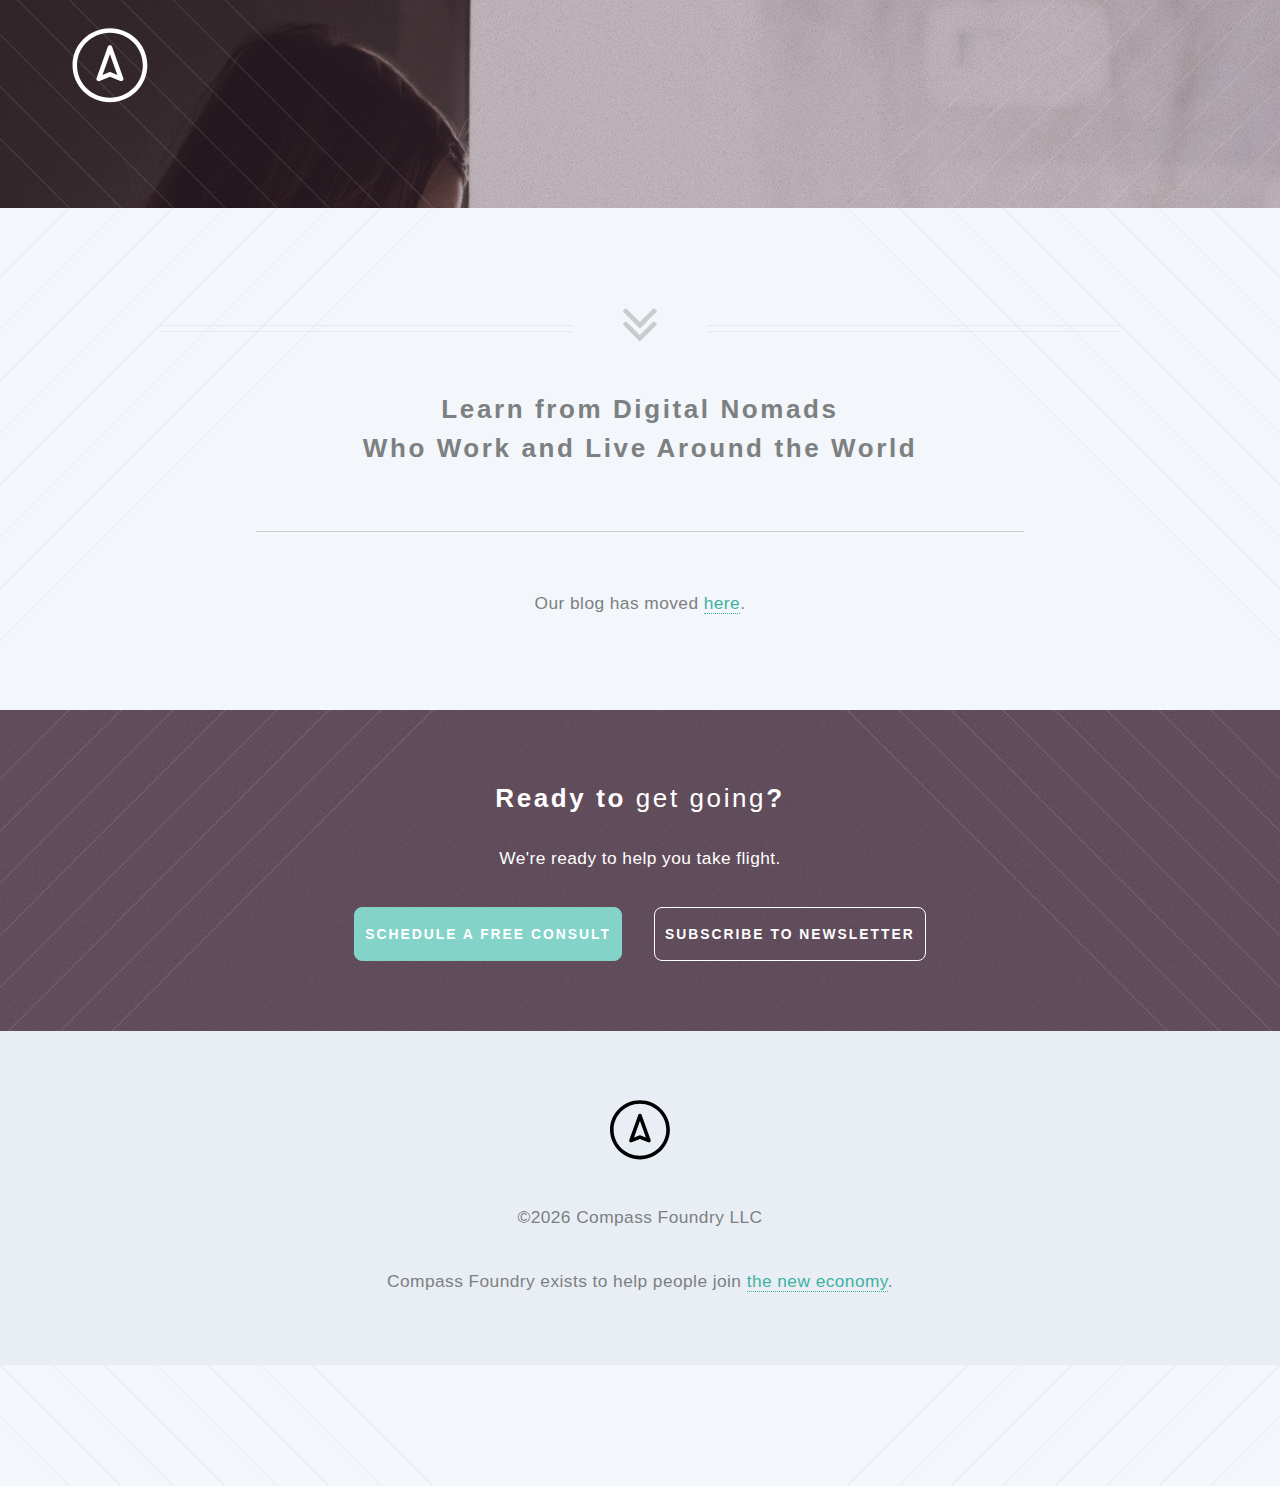
==== commit 61dc03f1: "updates" ====
--- a/blog.html
+++ b/blog.html
@@ -1,9 +1,5 @@
 <!DOCTYPE HTML>
-<!--
-	Twenty by HTML5 UP
-	html5up.net | @ajlkn
-	Free for personal and commercial use under the CCA 3.0 license (html5up.net/license)
--->
+
 <script src="assets/js/main.js"></script>
 
 <html>
@@ -12,18 +8,14 @@
     <link rel="shortcut icon" href="images/favicon.ico" />
     <meta charset="utf-8" />
     <meta name="viewport" content="width=device-width, initial-scale=1" />
-    <!--[if lte IE 8]><script src="assets/js/ie/html5shiv.js"></script><![endif]-->
     <link rel="stylesheet" href="assets/css/main.css" />
-    <!--[if lte IE 8]><link rel="stylesheet" href="assets/css/ie8.css" /><![endif]-->
-    <!--[if lte IE 9]><link rel="stylesheet" href="assets/css/ie9.css" /><![endif]-->
   </head>
 	<body class="index">
 		<div id="page-wrapper">
 
-			<!-- Header -->
+      <!-- Header -->
 				<header id="header" class="alt">
-					<!--<h1 id="logo"><a href="index.html">The Stoic Fellowship</a></h1> -->
-				<h1 id="logo"><a href="index.html"><img src="images/tsf-svg.svg" width=150px height=75px></a>
+				<h1 id="logo"><a href="index.html"><img src="images/nomads-logo-white.svg" width=150px height=75px></a>
 					<!-- <nav id="nav">
 						<ul>
 							<li class="current"><a href="stoic-groups.html">Stoic Communities</a></li>
@@ -50,14 +42,6 @@
 			<!-- Banner -->
 				<section id="banner">
 
-					<!--
-						".inner" is set up as an inline-block so it automatically expands
-						in both directions to fit whatever's inside it. This means it won't
-						automatically wrap lines, so be sure to use line breaks where
-						appropriate (<br />).
-					-->
-					
-
 				</section>
 
 			<!-- Main -->
@@ -72,8 +56,7 @@
 						</h2>
 
 					</header>
-					
-<br />
+
 <br />
 <div class="hr">
 </div>
@@ -81,52 +64,24 @@
 <br />
 
   <p class="center">
-    Hello!
+    Our blog has moved <a href="https://medium.com/nomad-scout" target="_blank">here</a>.
   </p>
-					<!-- One -->
-<!--
-						<section class="wrapper style2 container special-alt">
-							<div class="row 50%">
-								<div class="8u 12u(narrower)">
 
-									<header>
-										<h2>Behold the <strong>icons</strong> that visualize what you’re all about. or just take up space. your call bro.</h2>
-									</header>
-									<p>Sed tristique purus vitae volutpat ultrices. Aliquam eu elit eget arcu comteger ut fermentum lorem. Lorem ipsum dolor sit amet. Sed tristique purus vitae volutpat ultrices. eu elit eget commodo. Sed tristique purus vitae volutpat ultrices. Aliquam eu elit eget arcu commodo.</p>
-									<footer>
-										<ul class="buttons">
-											<li><a href="https://www.google.com/maps/d/u/0/viewer?mid=1Sk7PEt47NQpGrv_67f6LTsaZH1U&hl=en_US" target="_blank" class="button">View More</a></li>
-										</ul>
-									</footer>
+  <br />
+  <br />
 
-								</div>
-								<div class="4u 12u(narrower) important(narrower)">
 
-									<ul class="featured-icons">
-										<li><span class="icon fa-clock-o"><span class="label">Feature 1</span></span></li>
-										<li><span class="icon fa-volume-up"><span class="label">Feature 2</span></span></li>
-										<li><span class="icon fa-laptop"><span class="label">Feature 3</span></span></li>
-										<li><span class="icon fa-inbox"><span class="label">Feature 4</span></span></li>
-										<li><span class="icon fa-lock"><span class="label">Feature 5</span></span></li>
-										<li><span class="icon fa-cog"><span class="label">Feature 6</span></span></li>
-									</ul>
-
-								</div>
-							</div>
-						</section>
-					-->
-
-					<!-- CTA -->
+          <!-- CTA -->
 						<section id="cta">
 
 							<header>
-								<h2>Ready to <strong>join</strong> us?</h2>
-								<p>We're ready to help you get started.</p>
+								<h2>Ready to <strong>get going</strong>?</h2>
+								<p>We're ready to help you take flight.</p>
 							</header>
 							<footer>
 								<ul class="buttons">
-									<li><a href="join.html" class="button special">Join Us</a></li>
-									<li><a href="newsletter.html" class="button">Subscribe to Newsletter</a></li>
+									<li><a href="trip-consult.html" class="button special">Schedule a Free Consult</a></li>
+									<li><a href="#" class="button">Subscribe to Newsletter</a></li>
 								</ul>
 							</footer>
 
@@ -143,13 +98,13 @@
 							<li><a href="#" class="icon circle fa-dribbble"><span class="label">Dribbble</span></a></li>
 						</ul> -->
 
-          <img src="images/nomads-logo.svg">
+					<img src="images/nomads-logo.svg">
 						<ul class="foot">
 							<li>&copy;<script type="text/javascript">
 	  document.write(new Date().getFullYear());
 	</script> <strong>Compass Foundry LLC</strong> </li>
 						</ul>
-						<p class="foot">Compass Foundry exists to help people join <a href=#>the new economy</a>.</p>
+						<p class="foot">Compass Foundry exists to help people join <a href="https://compassfoundry.com" target="_blank">the new economy</a>.</p>
 
 
 					</footer>
@@ -163,7 +118,12 @@
 			<script src="assets/js/jquery.scrollgress.min.js"></script>
 			<script src="assets/js/skel.min.js"></script>
 			<script src="assets/js/util.js"></script>
-			<!--[if lte IE 8]><script src="assets/js/ie/respond.min.js"></script><![endif]-->
+
+			<!-- Calendly badge widget begin -->
+			<link href="https://assets.calendly.com/assets/external/widget.css" rel="stylesheet">
+			<script src="https://assets.calendly.com/assets/external/widget.js" type="text/javascript"></script>
+			<script type="text/javascript">Calendly.initBadgeWidget({url: 'https://calendly.com/nomadscout', text: 'Free Trip Consultation', color: '#00a2ff', branding: false});</script>
+			<!-- Calendly badge widget end -->
 
 	</body>
 </html>
